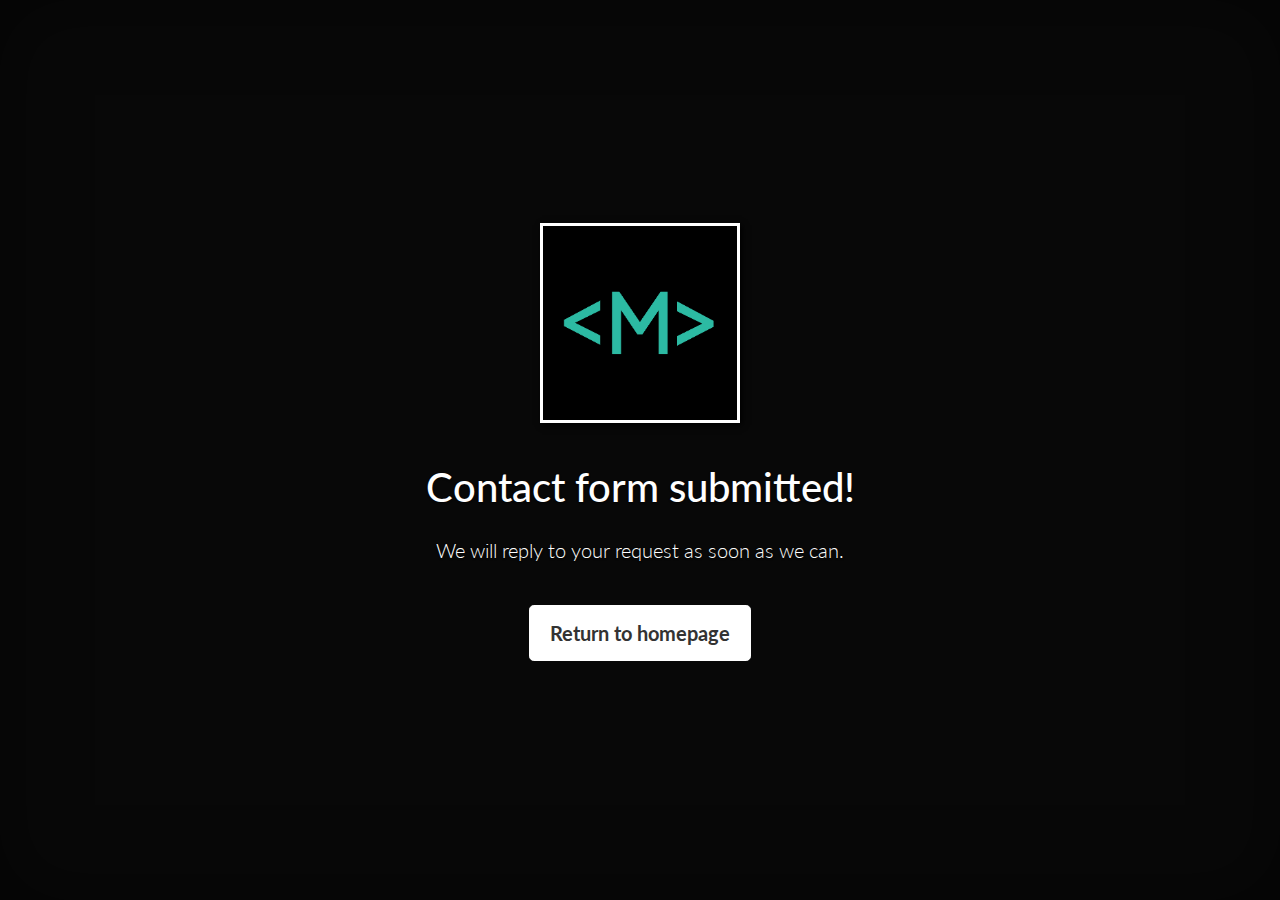
==== cover.html @ d2f8f278 "Add files via upload" ====
<!doctype html>
<html lang="en">
  <head>
    <meta charset="utf-8">
    <meta name="viewport" content="width=device-width, initial-scale=1, shrink-to-fit=no">
    <meta name="robots" content="noindex">
    <meta name="description" content="">
    <meta name="author" content="">
    <link rel="icon" href="favicon.ico">
    <title>Marchmont Digital - Thank you page</title>
    <link href="bootstrap.min.css" rel="stylesheet">
    <link href="cover.css" rel="stylesheet">
  </head>

  <body class="text-center">

    <div class="cover-container d-flex h-100 p-3 mx-auto flex-column">
      <header class="masthead mb-auto">
      </header>

      <main role="main" class="inner cover">

        <div class="py-3 text-center">
          <img class="d-block mx-auto mb-4" src="md_logo.png" alt="" width="200" height="200">
        </div>

        <h1 class="cover-heading">Contact form submitted!</h1>
        <p class="lead my-4">We will reply to your request as soon as we can.</p>
        <p class="lead">
          <a href="index.html" class="btn btn-lg btn-secondary my-3">Return to homepage</a>
        </p>
      </main>

      <footer class="mastfoot mt-auto">
      </footer>
    </div>


    <!-- Bootstrap core JavaScript
    ================================================== -->
    <!-- Placed at the end of the document so the pages load faster -->
    <script src="https://code.jquery.com/jquery-3.2.1.slim.min.js" integrity="sha384-KJ3o2DKtIkvYIK3UENzmM7KCkRr/rE9/Qpg6aAZGJwFDMVNA/GpGFF93hXpG5KkN" crossorigin="anonymous"></script>
    <script>window.jQuery || document.write('<script src="jquery-slim.min.js"><\/script>')</script>
    <script src="popper.min.js"></script>
    <script src="bootstrap.min.js"></script>
  </body>
</html>
---- cover.css ----
@import url('https://fonts.googleapis.com/css2?family=Lato:wght@400;700&display=swap');

/* Links */
a,
a:focus,
a:hover {
  color: #fff;
}

/* Custom default button */
.btn-secondary,
.btn-secondary:hover,
.btn-secondary:focus {
  color: #333;
  text-shadow: none; /* Prevent inheritance from `body` */
  background-color: #fff;
  border: .05rem solid #fff;
}


/*
 * Base structure
 */

html,
body {
  height: 100%;
  background-color: #080808;
}

body {
  display: -ms-flexbox;
  display: -webkit-box;
  display: flex;
  -ms-flex-pack: center;
  -webkit-box-pack: center;
  justify-content: center;
  color: #fff;
  text-shadow: 0 .05rem .1rem rgba(0, 0, 0, .5);
  box-shadow: inset 0 0 5rem rgba(0, 0, 0, .5);
  font-family: lato;
}

.cover-container {
  max-width: 42em;
}

img {
  border: solid 3px white;
  box-shadow: 0.1rem 0.1rem 0.4rem black;
}

/*
 * Header
 */
.masthead {
  margin-bottom: 2rem;
}

.masthead-brand {
  margin-bottom: 0;
}

.nav-masthead .nav-link {
  padding: .25rem 0;
  font-weight: 700;
  color: #333;
  background-color: transparent;
  border-bottom: .25rem solid transparent;
}

.nav-masthead .nav-link:hover,
.nav-masthead .nav-link:focus {
  border-bottom-color: #333;
}

.nav-masthead .nav-link + .nav-link {
  margin-left: 1rem;
}

.nav-masthead .active {
  color: #fff;
  border-bottom-color: #fff;
}

@media (min-width: 48em) {
  .masthead-brand {
    float: left;
  }
  .nav-masthead {
    float: right;
  }
}


/*
 * Cover
 */
.cover {
  padding: 0 1.5rem;
}
.cover .btn-lg {
  padding: .75rem 1.25rem;
  font-weight: 700;
}


/*
 * Footer
 */
.mastfoot {
  color: #333;
}
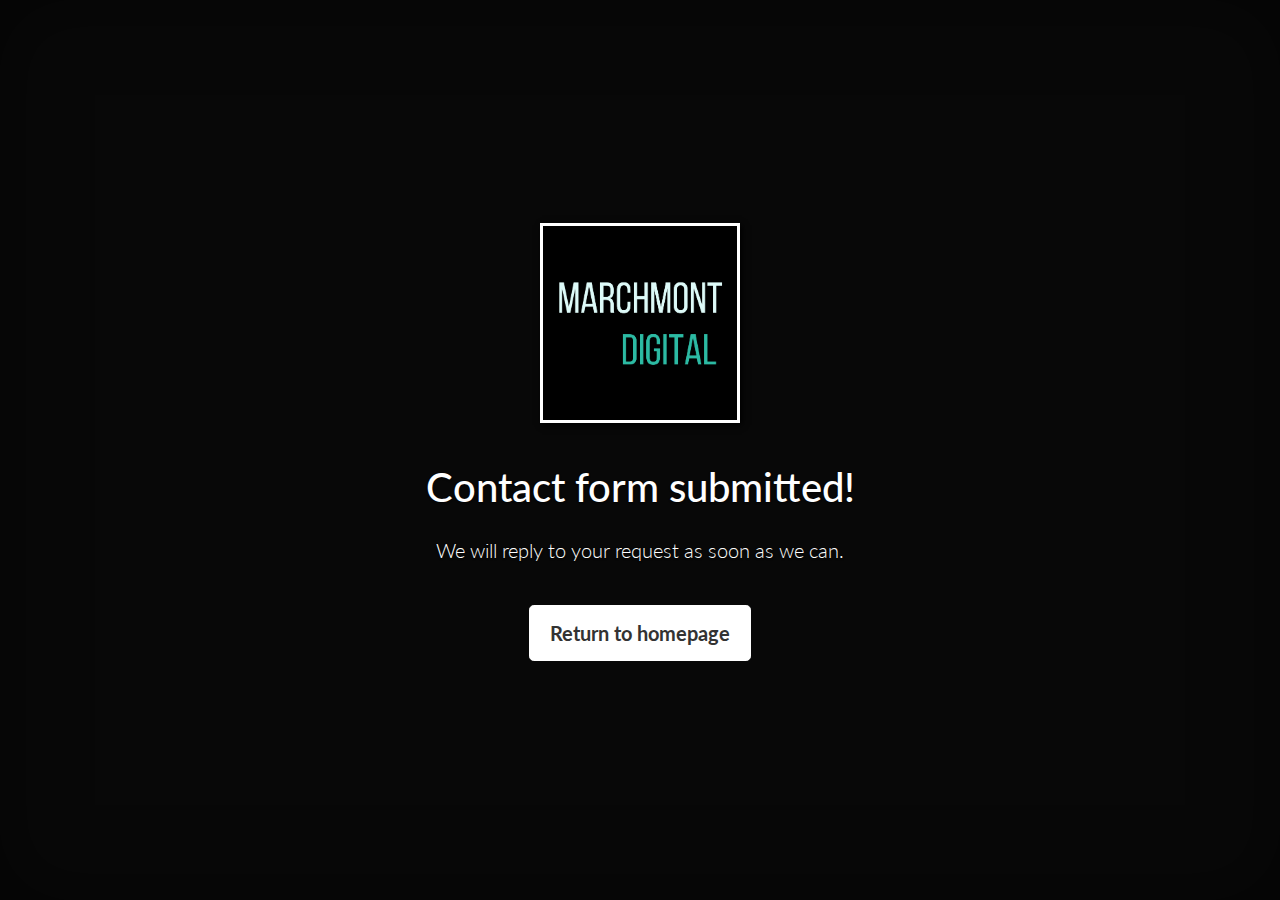
==== commit 30346611: "Update cover.html" ====
--- a/cover.html
+++ b/cover.html
@@ -3,7 +3,6 @@
   <head>
     <meta charset="utf-8">
     <meta name="viewport" content="width=device-width, initial-scale=1, shrink-to-fit=no">
-    <meta name="robots" content="noindex">
     <meta name="description" content="">
     <meta name="author" content="">
     <link rel="icon" href="favicon.ico">
